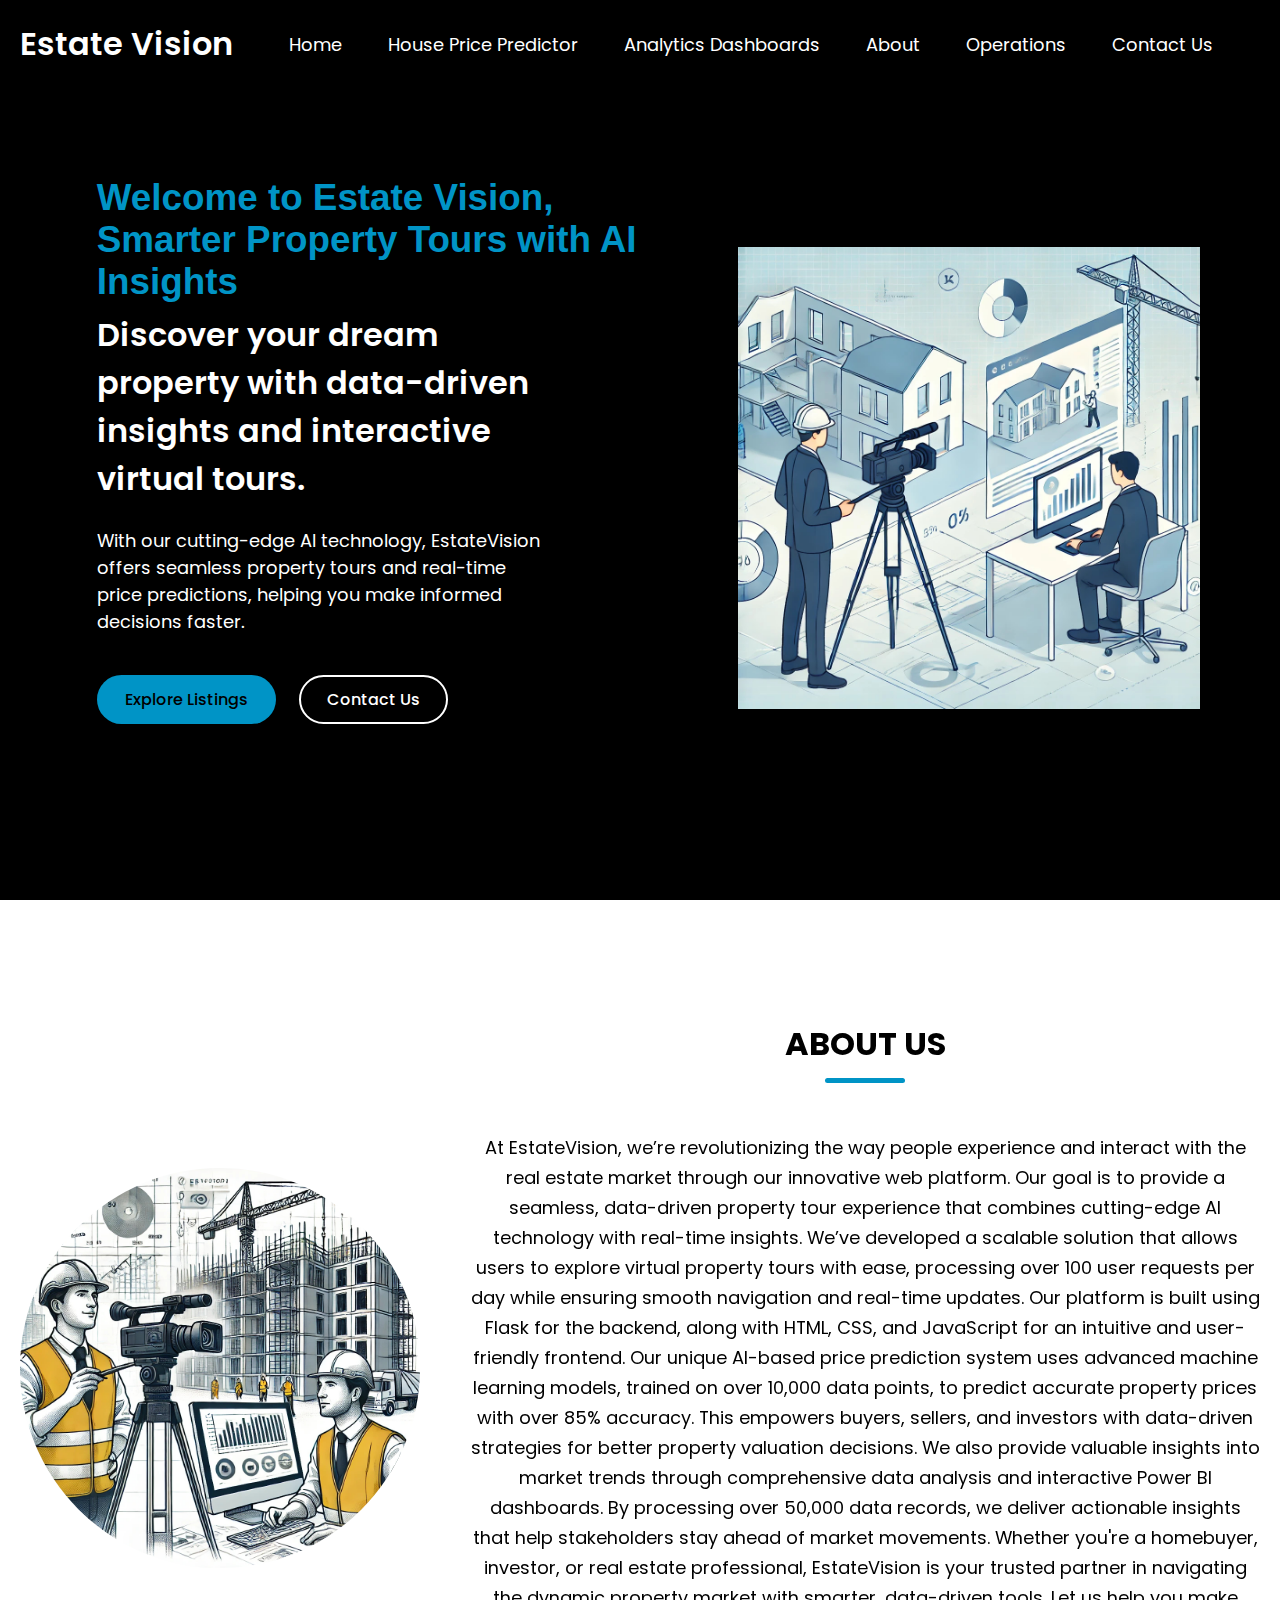
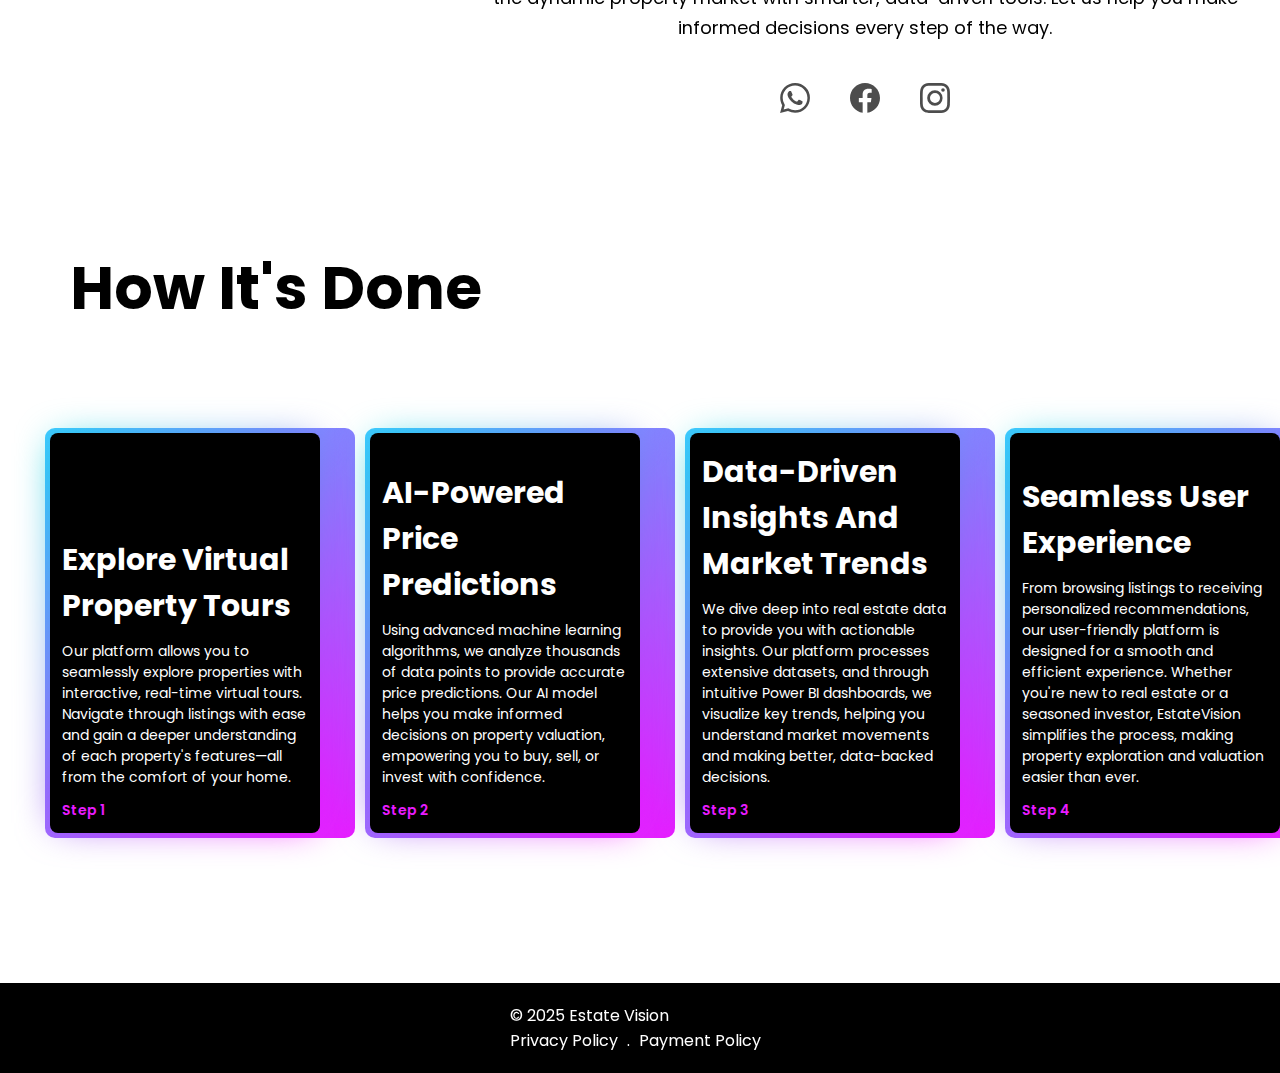
==== templates/index.html @ 6206e4fc "commit" ====
<!DOCTYPE html>
<html lang="en">
  <head>
    <meta charset="UTF-8" />
    <meta name="viewport" content="width=device-width, initial-scale=1.0" />
    <title>Estate Vision</title>
    <link
      rel="stylesheet"
      href="https://cdnjs.cloudflare.com/ajax/libs/font-awesome/6.7.2/css/all.min.css"
    />
    <link rel="stylesheet" href="style.css" />
  </head>
  <body>
    <header>
      <nav class="navbar section-content">
        <a href="#" class="nav-logo">
          <!-- <img src="/pictures/logo.png" alt="EstateVision" class="logo-img"> -->
          <h2 class="logo-text">Estate Vision</h2>
        </a>
        <ul class="nav-menu">
          <button id="menu-close-button" class="fas fa-times"></button>
          <li class="nav-item">
            <a href="#" class="nav-link">Home</a>
          </li>
          <li class="nav-item">
            <a href="#" class="nav-link">House Price Predictor</a>
          </li>

          <li class="nav-item">
            <a href="#" class="nav-link">Analytics Dashboards</a>
          </li>

          <li class="nav-item">
            <a href="#about" class="nav-link">About</a>
          </li>
          <li class="nav-item">
            <a href="#menu" class="nav-link">Operations</a>
          </li>
          <li class="nav-item">
            <a href="#contact" class="nav-link">Contact Us</a>
          </li>
        </ul>
        <button id="menu-open-button" class="fas fa-bars"></button>
      </nav>
    </header>

    <main>
      <section class="hero-section">
        <div class="section-content">
          <div class="hero-details">
            <h2 class="title">Welcome to Estate Vision,</h2>
            <h2 class="title">Smarter Property Tours with AI Insights</h2>
            <h3 class="subtitle">
              Discover your dream property with data-driven insights and
              interactive virtual tours.
            </h3>
            <p class="description">
              With our cutting-edge AI technology, EstateVision offers seamless
              property tours and real-time price predictions, helping you make
              informed decisions faster.
            </p>
            <div class="buttons">
              <a href="#" class="button">Explore Listings</a>
              <a href="#" class="button contact-us">Contact Us</a>
            </div>
          </div>
          <div class="hero-image-wrapper">
            <img src="/pictures/image1.jpg" alt="hero" class="hero-image" />
          </div>
        </div>
      </section>

      <!--About Section-->
      <section class="about-section" id="about">
        <div class="section-content">
          <div class="about-image-wrapper">
            <img src="/pictures/image2.jpg" alt="about" class="about-image" />
          </div>
          <div>
            <div class="about-details">
              <h2 class="section-title">About Us</h2>
              <p class="text">
                At EstateVision, we’re revolutionizing the way people experience
                and interact with the real estate market through our innovative
                web platform. Our goal is to provide a seamless, data-driven
                property tour experience that combines cutting-edge AI
                technology with real-time insights. We’ve developed a scalable
                solution that allows users to explore virtual property tours
                with ease, processing over 100 user requests per day while
                ensuring smooth navigation and real-time updates. Our platform
                is built using Flask for the backend, along with HTML, CSS, and
                JavaScript for an intuitive and user-friendly frontend. Our
                unique AI-based price prediction system uses advanced machine
                learning models, trained on over 10,000 data points, to predict
                accurate property prices with over 85% accuracy. This empowers
                buyers, sellers, and investors with data-driven strategies for
                better property valuation decisions. We also provide valuable
                insights into market trends through comprehensive data analysis
                and interactive Power BI dashboards. By processing over 50,000
                data records, we deliver actionable insights that help
                stakeholders stay ahead of market movements. Whether you're a
                homebuyer, investor, or real estate professional, EstateVision
                is your trusted partner in navigating the dynamic property
                market with smarter, data-driven tools. Let us help you make
                informed decisions every step of the way.
              </p>
              <div class="social-links">
                <ul class="example-2">
                  <li class="icon-content">
                    <a
                      data-social="whatsapp"
                      aria-label="Whatsapp"
                      href="https://api.whatsapp.com/send?phone=+112067101079&amp;text=Save%20this%20to%20your%20Favorites%20-%20@wilsondesouza"
                    >
                      <div class="filled"></div>
                      <svg
                        xml:space="preserve"
                        viewBox="0 0 24 24"
                        class="bi bi-whatsapp"
                        fill="currentColor"
                        height="24"
                        width="24"
                        xmlns="http://www.w3.org/2000/svg"
                      >
                        <path
                          fill="currentColor"
                          d="M17.472 14.382c-.297-.149-1.758-.867-2.03-.967-.273-.099-.471-.148-.67.15-.197.297-.767.966-.94 1.164-.173.199-.347.223-.644.075-.297-.15-1.255-.463-2.39-1.475-.883-.788-1.48-1.761-1.653-2.059-.173-.297-.018-.458.13-.606.134-.133.298-.347.446-.52.149-.174.198-.298.298-.497.099-.198.05-.371-.025-.52-.075-.149-.669-1.612-.916-2.207-.242-.579-.487-.5-.669-.51-.173-.008-.371-.01-.57-.01-.198 0-.52.074-.792.372-.272.297-1.04 1.016-1.04 2.479 0 1.462 1.065 2.875 1.213 3.074.149.198 2.096 3.2 5.077 4.487.709.306 1.262.489 1.694.625.712.227 1.36.195 1.871.118.571-.085 1.758-.719 2.006-1.413.248-.694.248-1.289.173-1.413-.074-.124-.272-.198-.57-.347m-5.421 7.403h-.004a9.87 9.87 0 01-5.031-1.378l-.361-.214-3.741.982.998-3.648-.235-.374a9.86 9.86 0 01-1.51-5.26c.001-5.45 4.436-9.884 9.888-9.884 2.64 0 5.122 1.03 6.988 2.898a9.825 9.825 0 012.893 6.994c-.003 5.45-4.437 9.884-9.885 9.884m8.413-18.297A11.815 11.815 0 0012.05 0C5.495 0 .16 5.335.157 11.892c0 2.096.547 4.142 1.588 5.945L.057 24l6.305-1.654a11.882 11.882 0 005.683 1.448h.005c6.554 0 11.89-5.335 11.893-11.893a11.821 11.821 0 00-3.48-8.413Z"
                        ></path>
                      </svg>
                    </a>
                    <div class="tooltip">Whatsapp</div>
                  </li>
                  <li class="icon-content">
                    <a
                      data-social="facebook"
                      aria-label="Facebook"
                      href="https://www.facebook.com/"
                    >
                      <div class="filled"></div>
                      <svg
                        xml:space="preserve"
                        viewBox="0 0 24 24"
                        class="bi bi-facbook"
                        fill="currentColor"
                        height="24"
                        width="24"
                        xmlns="http://www.w3.org/2000/svg"
                      >
                        <path
                          fill="currentColor"
                          d="M23.9981 11.9991C23.9981 5.37216 18.626 0 11.9991 0C5.37216 0 0 5.37216 0 11.9991C0 17.9882 4.38789 22.9522 10.1242 23.8524V15.4676H7.07758V11.9991H10.1242V9.35553C10.1242 6.34826 11.9156 4.68714 14.6564 4.68714C15.9692 4.68714 17.3424 4.92149 17.3424 4.92149V7.87439H15.8294C14.3388 7.87439 13.8739 8.79933 13.8739 9.74824V11.9991H17.2018L16.6698 15.4676H13.8739V23.8524C19.6103 22.9522 23.9981 17.9882 23.9981 11.9991Z"
                        ></path>
                      </svg>
                    </a>
                    <div class="tooltip">Facebook</div>
                  </li>
                  <li class="icon-content">
                    <a
                      data-social="instagram"
                      aria-label="Instagram"
                      href="https://www.instagram.com/"
                    >
                      <div class="filled"></div>
                      <svg
                        xml:space="preserve"
                        viewBox="0 0 16 16"
                        class="bi bi-instagram"
                        fill="currentColor"
                        height="16"
                        width="16"
                        xmlns="http://www.w3.org/2000/svg"
                      >
                        <path
                          fill="currentColor"
                          d="M8 0C5.829 0 5.556.01 4.703.048 3.85.088 3.269.222 2.76.42a3.9 3.9 0 0 0-1.417.923A3.9 3.9 0 0 0 .42 2.76C.222 3.268.087 3.85.048 4.7.01 5.555 0 5.827 0 8.001c0 2.172.01 2.444.048 3.297.04.852.174 1.433.372 1.942.205.526.478.972.923 1.417.444.445.89.719 1.416.923.51.198 1.09.333 1.942.372C5.555 15.99 5.827 16 8 16s2.444-.01 3.298-.048c.851-.04 1.434-.174 1.943-.372a3.9 3.9 0 0 0 1.416-.923c.445-.445.718-.891.923-1.417.197-.509.332-1.09.372-1.942C15.99 10.445 16 10.173 16 8s-.01-2.445-.048-3.299c-.04-.851-.175-1.433-.372-1.941a3.9 3.9 0 0 0-.923-1.417A3.9 3.9 0 0 0 13.24.42c-.51-.198-1.092-.333-1.943-.372C10.443.01 10.172 0 7.998 0zm-.717 1.442h.718c2.136 0 2.389.007 3.232.046.78.035 1.204.166 1.486.275.373.145.64.319.92.599s.453.546.598.92c.11.281.24.705.275 1.485.039.843.047 1.096.047 3.231s-.008 2.389-.047 3.232c-.035.78-.166 1.203-.275 1.485a2.5 2.5 0 0 1-.599.919c-.28.28-.546.453-.92.598-.28.11-.704.24-1.485.276-.843.038-1.096.047-3.232.047s-2.39-.009-3.233-.047c-.78-.036-1.203-.166-1.485-.276a2.5 2.5 0 0 1-.92-.598 2.5 2.5 0 0 1-.6-.92c-.109-.281-.24-.705-.275-1.485-.038-.843-.046-1.096-.046-3.233s.008-2.388.046-3.231c.036-.78.166-1.204.276-1.486.145-.373.319-.64.599-.92s.546-.453.92-.598c.282-.11.705-.24 1.485-.276.738-.034 1.024-.044 2.515-.045zm4.988 1.328a.96.96 0 1 0 0 1.92.96.96 0 0 0 0-1.92m-4.27 1.122a4.109 4.109 0 1 0 0 8.217 4.109 4.109 0 0 0 0-8.217m0 1.441a2.667 2.667 0 1 1 0 5.334 2.667 2.667 0 0 1 0-5.334"
                        ></path>
                      </svg>
                    </a>
                    <div class="tooltip">Instagram</div>
                  </li>
                </ul>
              </div>
            </div>
          </div>
        </div>
      </section>

      <!-- Menu Section-->
       <section class="menu-main" id="menu">
        <h2 class="menu-heading">How It's Done</h2>
      <section class="menu-section">
        <!-- From Uiverse.io by Pravins01 -->
        
        <div class="card">
          <p class="heading">Explore Virtual Property Tours</p>
          <p>
            Our platform allows you to seamlessly explore properties with
            interactive, real-time virtual tours. Navigate through listings with
            ease and gain a deeper understanding of each property's features—all
            from the comfort of your home.
          </p>
          <p>Step 1</p>
        </div>
        <div class="card">
          <p class="heading">AI-Powered Price Predictions</p>
          <p>
            Using advanced machine learning algorithms, we analyze thousands of
            data points to provide accurate price predictions. Our AI model
            helps you make informed decisions on property valuation, empowering
            you to buy, sell, or invest with confidence.
          </p>
          <p>Step 2</p>
        </div>
        <div class="card">
          <p class="heading">Data-Driven Insights and Market Trends</p>
          <p>
            We dive deep into real estate data to provide you with actionable
            insights. Our platform processes extensive datasets, and through
            intuitive Power BI dashboards, we visualize key trends, helping you
            understand market movements and making better, data-backed
            decisions.
          </p>
          <p>Step 3</p>
        </div>
        <div class="card">
          <p class="heading">Seamless User Experience</p>
          <p>
            From browsing listings to receiving personalized recommendations,
            our user-friendly platform is designed for a smooth and efficient
            experience. Whether you're new to real estate or a seasoned
            investor, EstateVision simplifies the process, making property
            exploration and valuation easier than ever.
          </p>
          <p>Step 4</p>
        </div>
      </section>
       </section>

      <!-- Footer Section-->
       <footer class="footer-section">
        <div class="section-content">
            <p class="copyright-text">© 2025 Estate Vision</p>
            <p class="policy-text">
                <a href="#" class="policy-link">Privacy Policy</a>
                <span class="separator">.</span>
                <a href="#" class="policy-link">Payment Policy</a>
                <span class="separator"></span>
            </p>
        </div>

       </footer>
       
    </main>

    <script src="script.js"></script>
  </body>
</html>
---- templates/style.css ----
@import url('https://fonts.googleapis.com/css2?family=Miniver&family=Poppins:ital,wght@0,400;0,500;0,600;0,700;1,400;1,700&display=swap');

*{    
    margin: 0;
    padding: 0;
    box-sizing: border-box;
    font-family: "Poppins", serif;
    
    

}
:root{
    /* Font size */
--font-size-s: 0.9rem;
--font-size-n: 1rem;
--font-size-m: 1.12rem;
--font-size-1: 1.5rem;
--font-size-x1: 2rem;
--font-size-xx1: 2.3rem;

/* Colors */
--white-color:#fff;
--dark-color: #252525;
--primary-color:#1A120B;
--secondary-color:#f3961c;
--light-pink-color:#faf4f5;
--medium-gray-color:#ccc;

/* CSS HEX */
--black: #000000ff;
--lemon-chiffon: #fef6c9ff;
--shamrock-green: #4da167ff;
--blue-ncs: #0094c6ff;
--paynes-gray: #4f6d7aff;

--font-weight-normal: 400;
--font-weight-medium: 500;
--font-weight-semibold: 600;
--font-weight-bold: 700;

/* Border radius */
--border-radius-s: 8px;
--border-radius-m: 30px;
--border-radius-circle: 50%;
I
--site-max-width:1300px;
}



html{
    scroll-behavior: smooth;
}

ul{
    list-style: none;

}
a{
    text-decoration: none;
}
button{
    cursor: pointer;
    border: none;
    background:none;

}
img{
    width: 100%;
}
.section-content{
    margin: 0 auto;
    padding: 0 20px;
    max-width:var(--site-max-width) ;
}
.section-title{
    text-align: center;
    padding: 60px 0 100px;
    text-transform: uppercase;
    font-size: var(--font-size-x1);
}

/* NAVBAR STYLING */
.section-title::after{
    content: "";
    width: 80px;
    height: 5px;
    display: block;
    margin: 10px auto 0;
    border-radius: var(--border-radius-s);
    background: var(--blue-ncs);
}

header{
    position: fixed;
    width: 100%;
    z-index: 5;
    background: var(--black);

}

header .navbar{
    display: flex;
    padding: 20px;
    align-items: center;
    justify-content: space-between;
}
/* header .nav-logo{
    display: flex;
    justify-content: center;
    align-items: center;
} */
header .nav-logo .logo-img{
    max-width: 100px;
}
.navbar .nav-logo .logo-text{
    color: var(--white-color);
    font-size: var(--font-size-x1);
    font-weight: var(--font-weight-semibold);
}
.navbar .nav-menu{
    display: flex;
    gap: 10px;
}

.navbar .nav-menu .nav-link{
    padding: 10px 18px;
    color: var(--white-color);
    font-size: var(--font-size-m);
   
    border-radius: var(--border-radius-m);
    transition: 0.3s ease;

}
.navbar:where(#menu-close-button,#menu-open-button){
    display: none;
}

.navbar .nav-menu .nav-link:hover{
    color: var(--black);
    background: var(--blue-ncs);

}
.navbar:where(#menu-close-button,#menu-open-button){
    display: none;
}
/* hero section styling */
.hero-section{
    padding-left: 6%;
    min-height: 100vh;
    background:var(--black);
    
}

.hero-section .section-content{
    color: white;
    display: flex;
    align-items: center;
    min-height: 100vh;
    justify-content: space-between;
}

.hero-section .hero-details .title{
    font-size: var(--font-size-xx1);
    color: var(--blue-ncs);
    font-family:'Lucida Sans', 'Lucida Sans Regular', 'Lucida Grande', 'Lucida Sans Unicode', Geneva, Verdana, sans-serif;
}
.hero-section .hero-details .subtitle{
    margin-top: 8px;
    max-width: 70%;
    font-size: var(--font-size-x1);
    font-weight: var(--font-weight-semibold);
}
.hero-section .hero-details .description{
    max-width: 70%;
    margin: 24px 0 40px;
    font-size: var(--font-size-m);
    

}
.hero-section .hero-details .buttons{
    display: flex;
    gap: 23px;

}

.hero-section .hero-details .button{
    padding:10px 26px ;
    border: 2px solid transparent;
    color: var(--black);
    border-radius: var(--border-radius-m);
    background: var(--blue-ncs);
    font-weight: var(--font-weight-medium);
    transition: 0.3s ease;
}

.hero-section .hero-details .button:hover,
.hero-section .hero-details .contact-us
{
    color: white;
    border-color: white;
    background: transparent;

}
.hero-section .hero-details .contact-us:hover{
    color:  black;
    border-color: var(--blue-ncs);
    background: var(--blue-ncs);
}

.hero-section .hero-image-wrapper{
    max-width: 500px;
    margin-top: 63px;
    margin-right: 60px;
    border-radius: 50px;
    border:  30px #40c9ff;
    

}

.about-section{
    padding: 120px 0;
    background: var(--white-color);

}
.about-section .section-content{
    display: flex;
    gap: 50px;
    align-items: center;
    justify-content: space-between;
}
.about-section .about-image-wrapper .about-image{
    width: 400px;
    height: 400px;
    object-fit: cover;
    border-radius: var(--border-radius-circle); 

}

.about-section .about-details .text{
    line-height: 30px;
    margin: 50px 0 30px;
    text-align: center;
    font-size: var(--font-size-m);

}
.about-section .about-details .section-title{
    padding: 0;
}
/* .about-section .about-details soc */

.footer-section{
    background: var(--dark-color);
    padding: 20px 0;
    display: flex;
    align-items: center;
    justify-content: space-between;

}
.footer-section :where(.copyright-text,.policy-link){
    color: white;
    transition: 0.2s ease;

}
.footer-section .policy-text .policy-link:hover{
    color: var(--blue-ncs);

}
.footer-section .policy-text .separator{
    margin: 0 5px;
    color: white;

}


@media screen and (max-width: 900px) {
    :root{
        --font-size-m: 1rem;
        --font-size-1: 1.3rem;
        --font-size-x1: 1.5rem;
        --font-size-xx1: 1.8rem;
    }
    body .show-mobile-menu header::before{
        content: "";
        position:fixed;
        left: 0;
        top: 0;
        height: 100%;
        width: 100%;
        backdrop-filter: blur(5px);
        background: rgba(0,0,0,0.2);


    }
    .navbar:where(#menu-close-button,#menu-open-button){
        font-size: var(--font-size-1);
        display: block;
    }
    .navbar #menu-close-button{
        position: absolute;
        right: 30px;
        top: 30px;
    }
    .navbar #menu-open-button{
        color: var(--white-color);
    }
    .navbar .nav-menu{
        display: block;
        position: fixed;
        left: -300px;
        top: 0;
        width: 300px;
        height: 100%;
        display: flex;
        flex-direction: column;
        align-items: center;
        padding-top: 100px;
        background: white;
        transition: left 0.2s ease;
    }
    body.show-mobile-menu .navbar .nav-menu{
        left: 0;
    }
    .navbar .nav-menu .nav-link{
        color: var(--dark-color);
        display: block;
        margin-top: 17px;
        font-size: var(--font-size-1);
    }
    .hero-section .section-content{
        /* display: flex; */
        gap: 50px;
        text-align:left;
        padding: 30px 20px 20px;
        flex-direction:column-reverse ;
        justify-content: center;
        

    }
    .hero-section .hero-details .buttons{
        justify-content: center;
    }


    .hero-section .hero-details :is(.subtitle,.description), 
    .about-section .about-details
    {
        max-width: 100%;
        
        
    }
    .hero-section .hero-image-wrapper{
        max-width: 270px;
        margin-right: 0;
        
    }
    .about-section .section-content{
        gap: 70px;
        flex-direction: column;
    }
    .about-section .about-image-wrapper .about-image{
        width: 100%;
        height: 100%;
        max-width: 250px;
        aspect-ratio: 1;

    }
    /* <!-- Menu Section--> */

    .card {
        width: 100%; /* Make each card take full width */
        margin-left: 0;
        margin-right: 0;
        margin-top: 50px;
        margin-bottom: 50px;
        height: auto; /* Let height adjust based on content */
    }

    /* Add some padding and margin adjustments */
    .menu-section {
        display: flex;
        flex-direction: column;
        justify-content: center;
        align-items: center;
        
        padding: 20px;
    }

    .card .heading {
        font-size: 18px;
    }

    .card p {
        font-size: 14px;
        line-height: 1.5;
    }

    .card p:last-child {
        font-weight: 500; /* Change weight to make it less bold */
    }


}

about-section .ul {
    list-style: none;
  }
  
  .example-2 {
    display: flex;
    justify-content: center;
    align-items: center;
  }
  .example-2 .icon-content {
    margin: 0 10px;
    position: relative;
  }
  .example-2 .icon-content .tooltip {
    position: absolute;
    top: -30px;
    left: 50%;
    transform: translateX(-50%);
    color: #fff;
    padding: 6px 10px;
    border-radius: 5px;
    opacity: 0;
    visibility: hidden;
    font-size: 14px;
    transition: all 0.3s ease;
  }
  .example-2 .icon-content:hover .tooltip {
    opacity: 1;
    visibility: visible;
    top: -50px;
  }
  .example-2 .icon-content a {
    position: relative;
    overflow: hidden;
    display: flex;
    justify-content: center;
    align-items: center;
    width: 50px;
    height: 50px;
    border-radius: 50%;
    color: #4d4d4d;
    background-color: #fff;
    transition: all 0.3s ease-in-out;
  }
  .example-2 .icon-content a:hover {
    box-shadow: 3px 2px 45px 0px rgb(0 0 0 / 12%);
  }
  .example-2 .icon-content a svg {
    position: relative;
    z-index: 1;
    width: 30px;
    height: 30px;
  }
  .example-2 .icon-content a:hover {
    color: white;
  }
  .example-2 .icon-content a .filled {
    position: absolute;
    top: auto;
    bottom: 0;
    left: 0;
    width: 100%;
    height: 0;
    background-color: #000;
    transition: all 0.3s ease-in-out;
  }
  .example-2 .icon-content a:hover .filled {
    height: 100%;
  }
  
  .example-2 .icon-content a[data-social="whatsapp"] .filled,
  .example-2 .icon-content a[data-social="whatsapp"] ~ .tooltip {
    background-color: #128c7e;
  }
  
  .example-2 .icon-content a[data-social="facebook"] .filled,
  .example-2 .icon-content a[data-social="facebook"] ~ .tooltip {
    background-color: #3b5998;
  }
  .example-2 .icon-content a[data-social="instagram"] .filled,
  .example-2 .icon-content a[data-social="instagram"] ~ .tooltip {
    background: linear-gradient(
      45deg,
      #405de6,
      #5b51db,
      #b33ab4,
      #c135b4,
      #e1306c,
      #fd1f1f
    );
  }
  .example-2 .icon-content a[data-social="youtube"] .filled,
  .example-2 .icon-content a[data-social="youtube"] ~ .tooltip {
    background-color: #ff0000;
  }

.menu-main .menu-heading{
    font-size: 60px;
    margin-left: 70px;
    


}

.menu-section{
    display: flex;
    justify-content: space-evenly;
    /* background:white; */
}
  
  /* From Uiverse.io by Pravins01 */ 
.card {
    margin-top: 100px;
    margin-left: 50px;
    
    margin-bottom: 150px;
    position: relative;
    width: 300px;
    height:400px;
    background-color: #000;
    display: flex;
    flex-direction: column;
    justify-content: end;
    padding: 12px;
    gap: 12px;
    border-radius: 8px;
    cursor: pointer;
    color: white;
  }
  
  .card::before {
    content: '';
    position: absolute;
    inset: 0;
    left: -5px;
    margin: auto;
    width: 310px;
    height: 410px;
    border-radius: 10px;
    background: linear-gradient(-45deg, #e81cff 0%, #40c9ff 100% );
    z-index: -10;
    pointer-events: none;
    transition: all 0.6s cubic-bezier(0.175, 0.885, 0.32, 1.275);
  }
  
  .card::after {
    content: "";
    z-index: -1;
    position: absolute;
    inset: 0;
    background: linear-gradient(-45deg, #fc00ff 0%, #00dbde 100% );
    transform: translate3d(0, 0, 0) scale(0.95);
    filter: blur(20px);
  }
  
  .heading {
    font-size: 30px;
    text-transform: capitalize;
    font-weight: 700;
  }
  
  .card p:not(.heading) {
    font-size: 14px;
  }
  
  .card p:last-child {
    color: #e81cff;
    font-weight: 600;
  }
  
  .card:hover::after {
    filter: blur(30px);
  }
  
  .card:hover::before {
    transform: rotate(-90deg) scaleX(1.34) scaleY(0.77);
  }


  /* footer section styling */
.footer-section{
    padding: 20px 0;
    background: black;

}
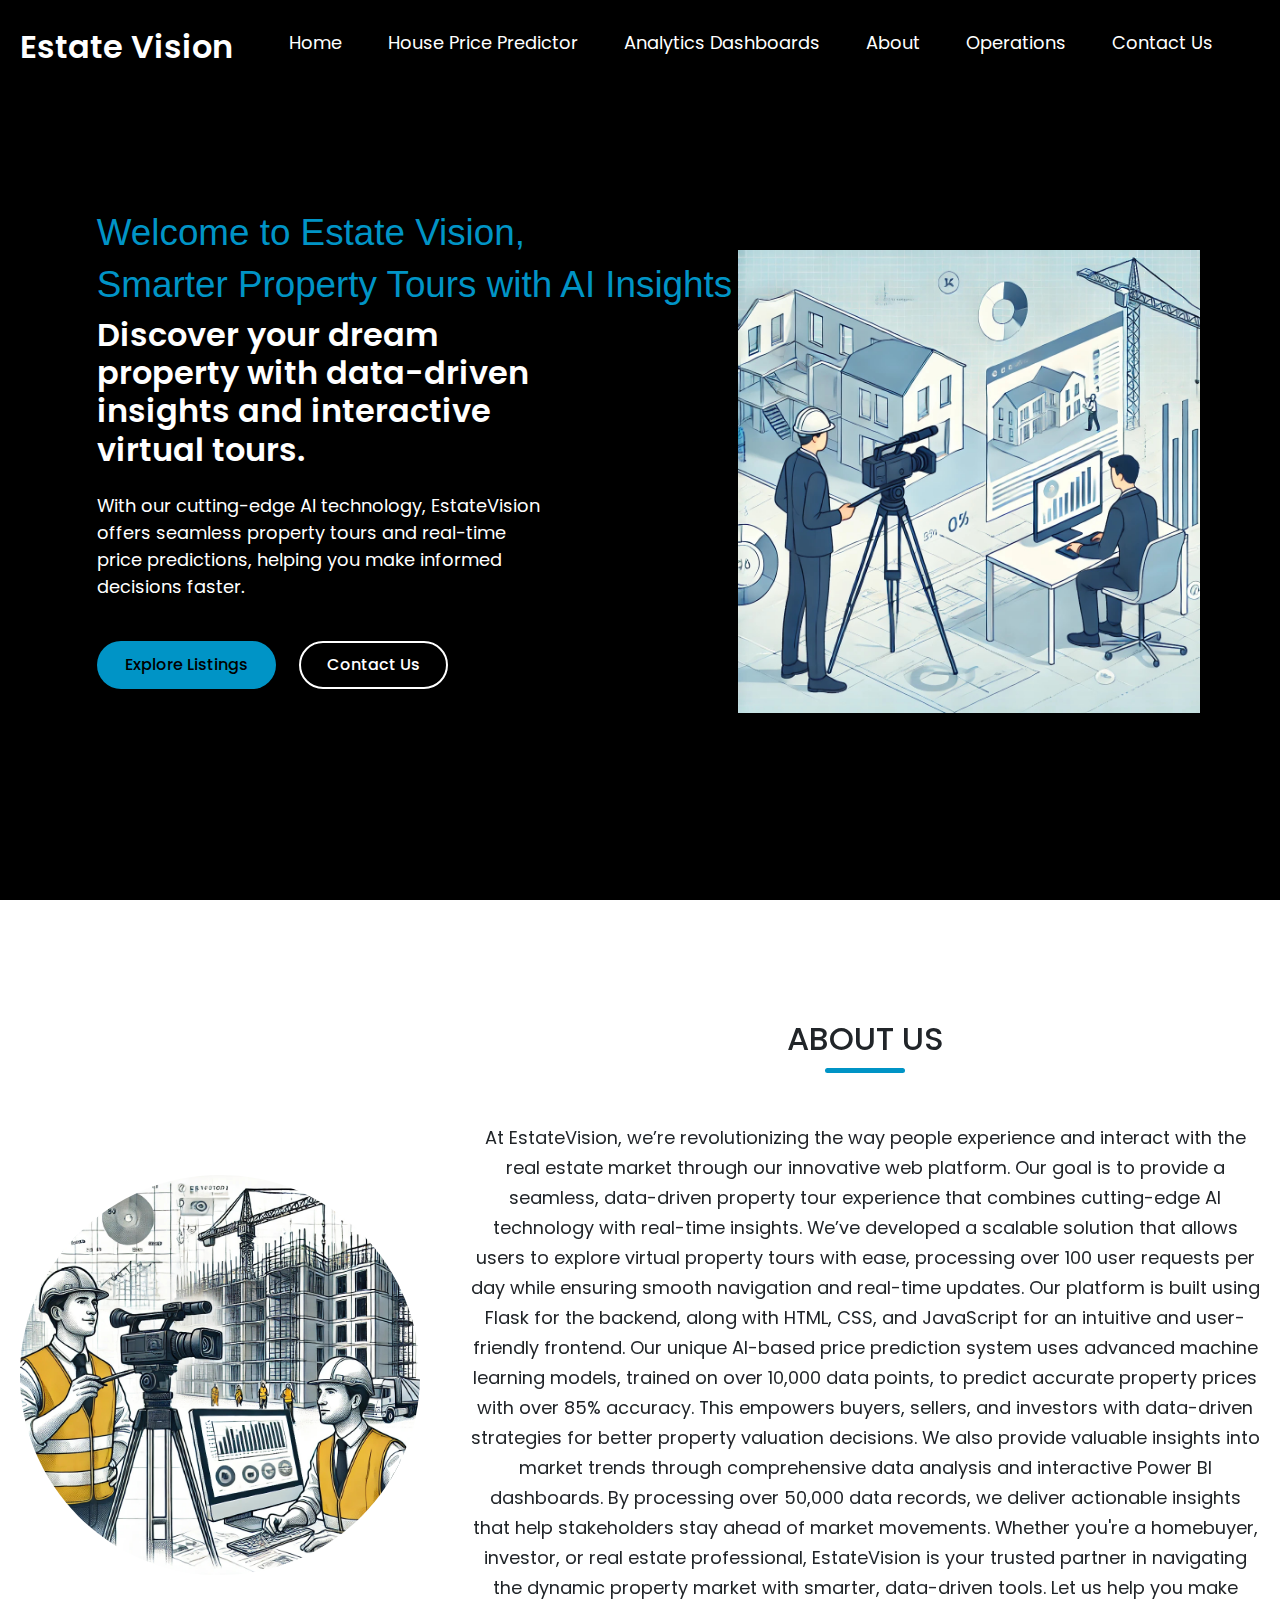
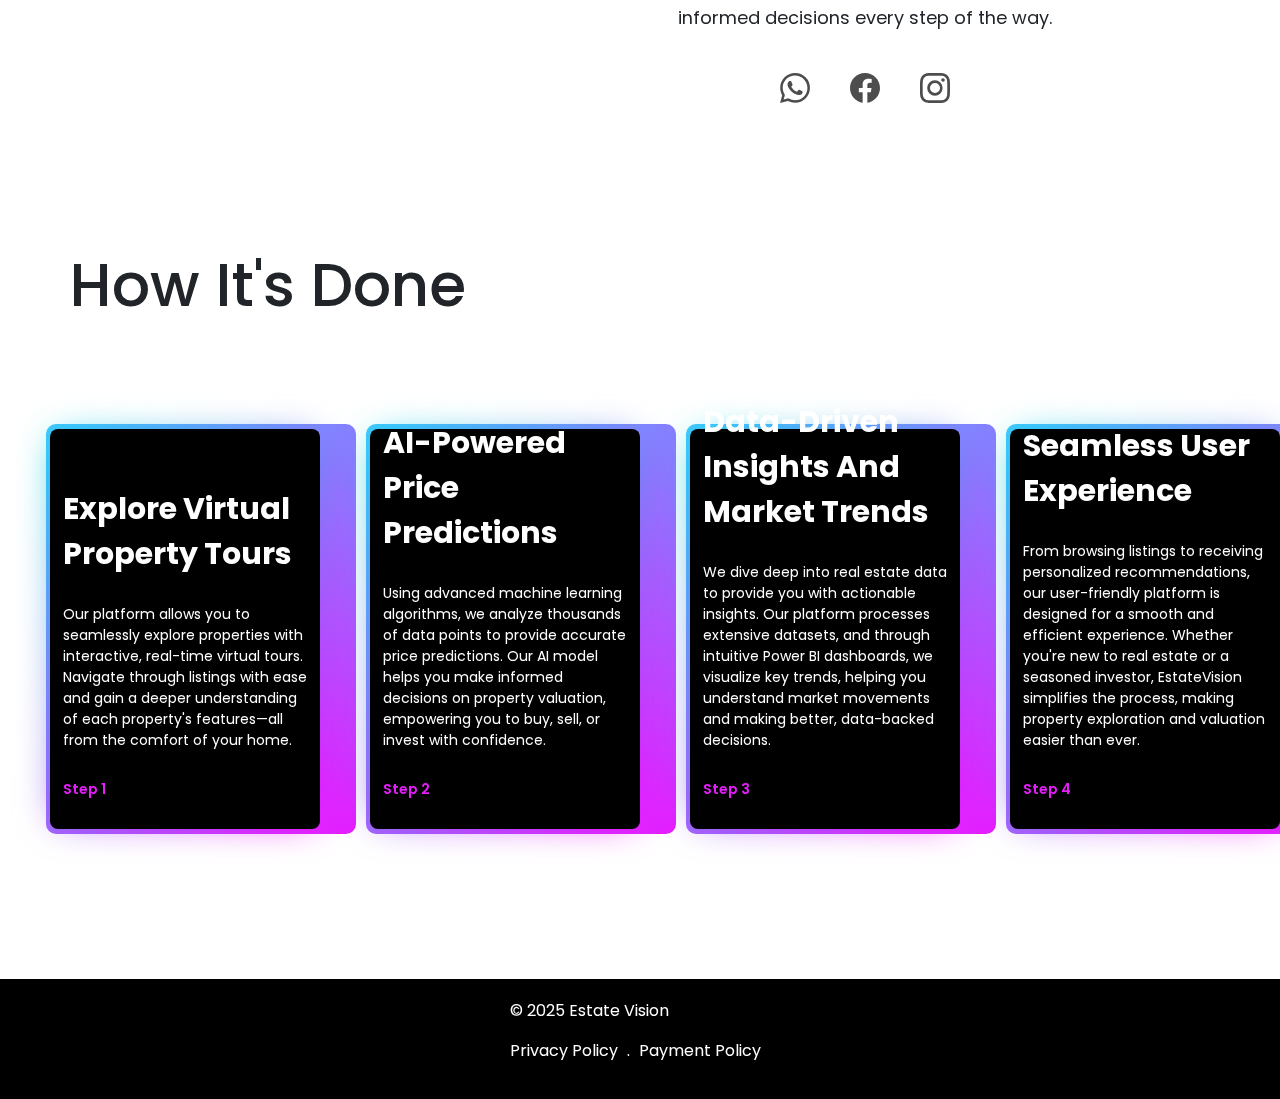
==== commit b257dbac: "commit" ====
--- a/templates/index.html
+++ b/templates/index.html
@@ -8,7 +8,8 @@
       rel="stylesheet"
       href="https://cdnjs.cloudflare.com/ajax/libs/font-awesome/6.7.2/css/all.min.css"
     />
-    <link rel="stylesheet" href="style.css" />
+    <link rel="stylesheet" href="https://stackpath.bootstrapcdn.com/bootstrap/4.5.2/css/bootstrap.min.css">
+    <link rel="stylesheet" href="./style.css" />
   </head>
   <body>
     <header>
